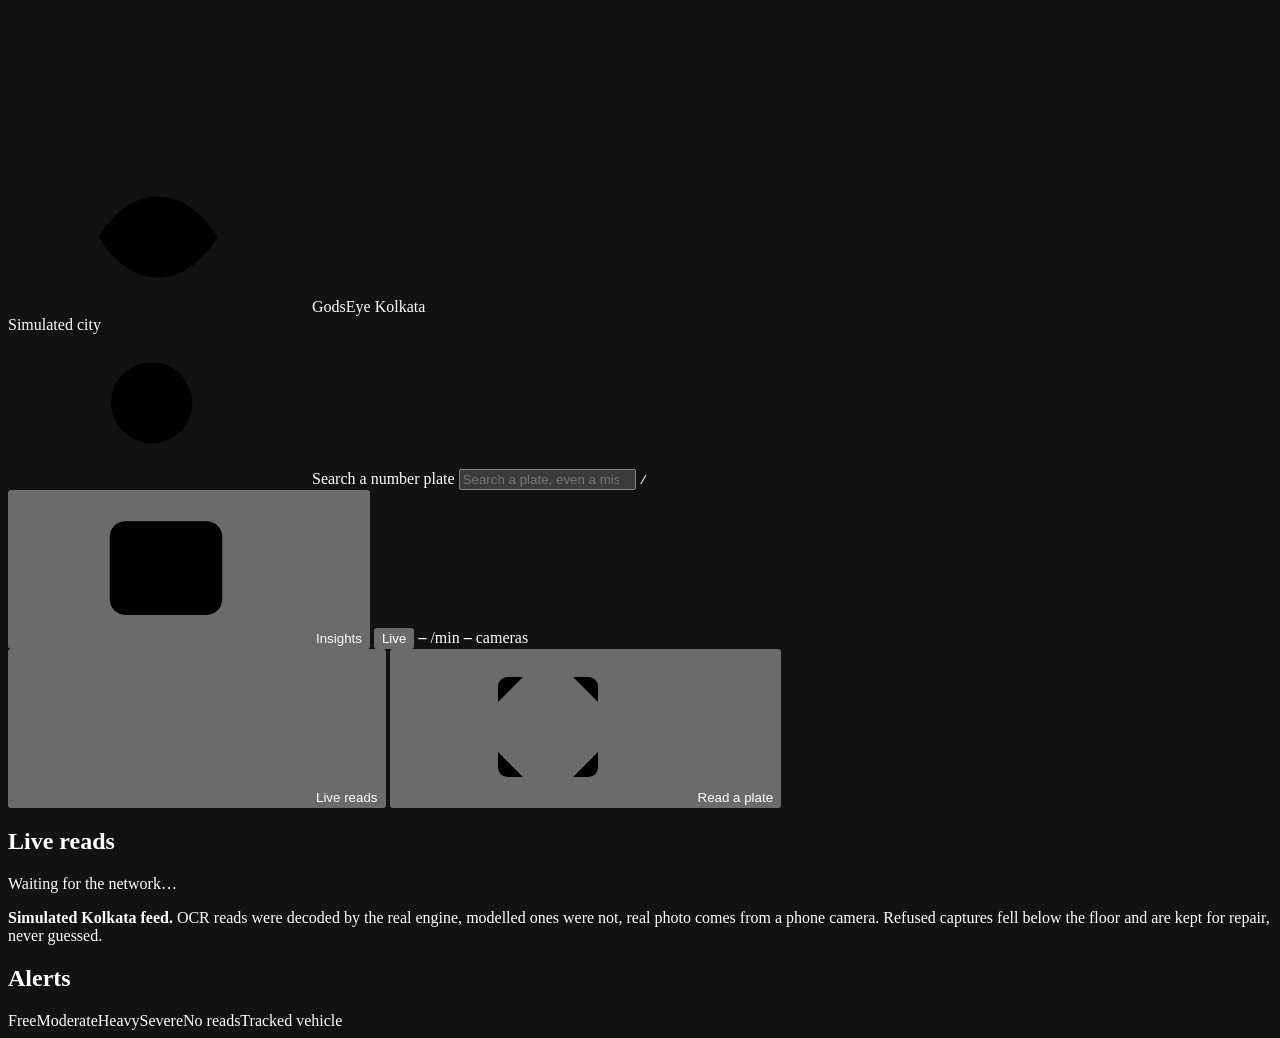
==== web/index.html @ 3ca43882 "GodsEye: public YUKTI 2026 build City-wide ANPR and vehicle-route reconstruction on 35 Kolkata junct" ====
<!DOCTYPE html>
<html lang="en">
<head>
<meta charset="utf-8">
<meta name="viewport" content="width=device-width, initial-scale=1">
<title>GodsEye · Kolkata control room</title>
<meta name="color-scheme" content="dark">
<link rel="preload" href="/static/fonts/geist-latin.woff2" as="font" type="font/woff2" crossorigin>
<!-- Leaflet and Geist are vendored: the control room has to run in a venue
     with no internet. Basemap tiles need a connection; the road network,
     junctions and every read are drawn from GodsEye's own data regardless. -->
<link rel="stylesheet" href="/static/vendor/leaflet/leaflet.css">
<link rel="stylesheet" href="/static/style.css">
</head>
<body>

<svg class="sprite" aria-hidden="true" focusable="false">
  <defs>
    <symbol id="i-mark" viewBox="0 0 24 24"><path d="M2.5 12s3.5-6.5 9.5-6.5 9.5 6.5 9.5 6.5-3.5 6.5-9.5 6.5S2.5 12 2.5 12z"/><circle cx="12" cy="12" r="3.2"/></symbol>
    <symbol id="i-search" viewBox="0 0 24 24"><circle cx="11" cy="11" r="6.5"/><path d="M20 20l-4.2-4.2"/></symbol>
    <symbol id="i-close" viewBox="0 0 24 24"><path d="M6 6l12 12M18 6L6 18"/></symbol>
    <symbol id="i-back" viewBox="0 0 24 24"><path d="M15 6l-6 6 6 6"/></symbol>
    <symbol id="i-chev" viewBox="0 0 24 24"><path d="M9.5 6l6 6-6 6"/></symbol>
    <symbol id="i-camera" viewBox="0 0 24 24"><rect x="3" y="7" width="12" height="10" rx="2"/><path d="M15 10.5l5-3v9l-5-3"/></symbol>
    <symbol id="i-image" viewBox="0 0 24 24"><rect x="3.5" y="4.5" width="17" height="15" rx="2.5"/><circle cx="9" cy="10" r="1.8"/><path d="M20.5 16l-5-5-8.5 8.5"/></symbol>
    <symbol id="i-alert" viewBox="0 0 24 24"><path d="M12 3.5L2.5 20h19z"/><path d="M12 10v4.5M12 17.2v.1"/></symbol>
    <symbol id="i-copy2" viewBox="0 0 24 24"><rect x="8" y="8" width="12" height="12" rx="2.5"/><path d="M16 8V6a2 2 0 0 0-2-2H6a2 2 0 0 0-2 2v8a2 2 0 0 0 2 2h2"/></symbol>
    <symbol id="i-eye" viewBox="0 0 24 24"><path d="M2.5 12s3.5-6.5 9.5-6.5 9.5 6.5 9.5 6.5-3.5 6.5-9.5 6.5S2.5 12 2.5 12z"/><circle cx="12" cy="12" r="2.5"/></symbol>
    <symbol id="i-check" viewBox="0 0 24 24"><path d="M5 12.5l4.5 4.5L19 7.5"/></symbol>
    <symbol id="i-block" viewBox="0 0 24 24"><circle cx="12" cy="12" r="8.5"/><path d="M6 6l12 12"/></symbol>
    <symbol id="i-route" viewBox="0 0 24 24"><circle cx="6" cy="18" r="2.2"/><circle cx="18" cy="6" r="2.2"/><path d="M8 18h6.5a3.5 3.5 0 0 0 0-7h-5a3.5 3.5 0 0 1 0-7H16"/></symbol>
    <symbol id="i-pin" viewBox="0 0 24 24"><path d="M12 21s7-7 7-11.5a7 7 0 0 0-14 0C5 14 12 21 12 21z"/><circle cx="12" cy="9.5" r="2.4"/></symbol>
    <symbol id="i-flag" viewBox="0 0 24 24"><path d="M5.5 21V4M5.5 4.5h11l-2.5 4 2.5 4h-11"/></symbol>
    <symbol id="i-file" viewBox="0 0 24 24"><path d="M14 3.5H7a2 2 0 0 0-2 2v13a2 2 0 0 0 2 2h10a2 2 0 0 0 2-2v-10z"/><path d="M14 3.5v5h5"/></symbol>
    <symbol id="i-pause" viewBox="0 0 24 24"><path d="M9 5v14M15 5v14"/></symbol>
    <symbol id="i-play" viewBox="0 0 24 24"><path d="M7 5v14l11-7z"/></symbol>
    <symbol id="i-feed" viewBox="0 0 24 24"><path d="M4 6h16M4 12h10M4 18h13"/></symbol>
    <symbol id="i-panel" viewBox="0 0 24 24"><rect x="3" y="4.5" width="18" height="15" rx="2.5"/><path d="M14.5 4.5v15"/></symbol>
    <symbol id="i-bolt" viewBox="0 0 24 24"><path d="M13 3L5 13.5h6L10 21l8-10.5h-6z"/></symbol>
    <symbol id="i-sound" viewBox="0 0 24 24"><path d="M4 9.5v5h3.5L12 18V6L7.5 9.5z"/><path d="M15.5 9a4 4 0 0 1 0 6M18 6.5a7.5 7.5 0 0 1 0 11"/></symbol>
    <symbol id="i-scan" viewBox="0 0 24 24"><path d="M4 8V5.5A1.5 1.5 0 0 1 5.5 4H8M16 4h2.5A1.5 1.5 0 0 1 20 5.5V8M20 16v2.5a1.5 1.5 0 0 1-1.5 1.5H16M8 20H5.5A1.5 1.5 0 0 1 4 18.5V16"/><path d="M7.5 12h9"/></symbol>
  </defs>
</svg>

<section id="map" aria-label="Kolkata camera network"></section>

<!-- Top bar: brand, Spotlight search, network status. -->
<header class="topbar">
  <div class="lead">
    <div class="brand chip-like">
      <span class="brand-mark"><svg><use href="#i-mark"/></svg></span>
      <span class="brand-name">GodsEye</span>
      <span class="brand-city">Kolkata</span>
    </div>
    <span class="chip prov" title="Camera feeds and vehicle movement are simulated. Captures marked OCR were decoded by the real engine; modelled ones were not. Phone-camera reads are real photographs.">
      <span class="badge sim">Simulated city</span>
    </span>
  </div>

  <div class="spot" role="search">
    <label class="spot-field">
      <svg class="spot-ico"><use href="#i-search"/></svg>
      <span class="sr">Search a number plate</span>
      <input id="q" type="search" autocomplete="off" spellcheck="false" inputmode="text"
             placeholder="Search a plate, even a misread one" aria-controls="spot-list"
             aria-autocomplete="list" aria-expanded="false">
      <kbd class="spot-kbd" aria-hidden="true">/</kbd>
    </label>
    <div id="spot-list" class="spot-list" role="listbox" hidden></div>
  </div>

  <div class="status" aria-live="polite">
    <button class="chip chip-btn" id="more-btn" type="button" aria-expanded="false" aria-controls="drawer">
      <svg><use href="#i-panel"/></svg>Insights
    </button>
    <span class="chip kpis">
      <button class="live" id="live-chip" type="button" aria-pressed="true" title="Pause or resume the live feed">
        <span class="live-dot"></span><span id="live-label">Live</span>
      </button>
      <span class="sep"></span>
      <span title="Vehicles read per minute, last 30 minutes"><b id="k-vpm">–</b> /min</span>
      <span class="sep"></span>
      <span title="Cameras that reported a read in the last 30 minutes"><b id="k-cams">–</b> cameras</span>
    </span>
  </div>
</header>

<!-- Left sheet: live reads, reading a plate, and a vehicle once one is opened. -->
<aside class="sheet side" id="side" aria-label="Operator panel">
  <nav class="seg" aria-label="Panel">
    <button type="button" data-view="feed" class="on" aria-pressed="true"><svg><use href="#i-feed"/></svg>Live reads</button>
    <button type="button" data-view="read" aria-pressed="false"><svg><use href="#i-scan"/></svg>Read a plate</button>
  </nav>

  <!-- Live reads -->
  <section class="view" data-view="feed">
    <div class="view-head">
      <h2>Live reads</h2>
      <span class="hint-inline" id="feed-meta">Waiting for the network…</span>
    </div>
    <p class="provline"><b>Simulated Kolkata feed.</b> <span class="pk ocr">OCR</span> reads were decoded by the real engine, <span class="pk mod">modelled</span> ones were not, <span class="pk real">real photo</span> comes from a phone camera. <span class="pk ref">Refused</span> captures fell below the floor and are kept for repair, never guessed.</p>
    <ol class="feed" id="feed"></ol>
  </section>

  <!-- Read a plate -->
  <section class="view" data-view="read" hidden>
    <div class="view-head"><h2>Read a plate</h2></div>
    <label class="drop" id="drop">
      <input id="file" type="file" accept="image/*" class="sr">
      <svg><use href="#i-image"/></svg>
      <span class="drop-t">Drop a photo of a vehicle, or choose one</span>
      <span class="drop-s">Read on this machine by the plate reader trained on real Indian plates</span>
    </label>
    <div class="demo">
      <span class="demo-t">Or test the reader on a synthetic capture</span>
      <div class="demo-row">
        <label class="win"><span class="sr">Capture condition</span>
          <select id="demo-cond">
            <option value="daylight">Daylight</option>
            <option value="night_ir">Night, infrared</option>
            <option value="night_glare">Night glare</option>
            <option value="monsoon">Monsoon</option>
            <option value="fog">Fog</option>
            <option value="high_speed">High speed</option>
            <option value="dusk_highiso">Dusk, high ISO</option>
            <option value="far_lane">Far lane</option>
          </select>
        </label>
        <button class="btn btn-quiet" id="demo-go" type="button">Capture and read</button>
      </div>
    </div>
    <div id="read-out"></div>
  </section>

  <!-- Vehicle -->
  <section class="view" data-view="vehicle" hidden>
    <div class="view-head">
      <button class="icon-btn" id="v-back" type="button" aria-label="Back"><svg><use href="#i-back"/></svg></button>
      <h2 class="sr">Vehicle</h2>
      <label class="win">
        <span class="sr">Look-back window</span>
        <select id="v-hours">
          <option value="6">Last 6 h</option>
          <option value="24" selected>Last 24 h</option>
          <option value="48">Last 48 h</option>
        </select>
      </label>
    </div>
    <div id="vehicle"></div>
  </section>
</aside>

<!-- Insights drawer: everything beyond the live task. -->
<aside class="sheet drawer" id="drawer" aria-label="Insights" hidden>
  <header class="drawer-head">
    <nav class="seg seg-sm" aria-label="Insights">
      <button type="button" data-tab="analytics" class="on" aria-pressed="true">Analytics</button>
      <button type="button" data-tab="engine" aria-pressed="false">Engine</button>
      <button type="button" data-tab="incidents" aria-pressed="false">Incidents</button>
      <button type="button" data-tab="privacy" aria-pressed="false">Privacy</button>
    </nav>
    <button class="icon-btn" id="drawer-close" type="button" aria-label="Close insights"><svg><use href="#i-close"/></svg></button>
  </header>
  <div class="tab" data-tab="analytics"></div>
  <div class="tab" data-tab="engine" hidden></div>
  <div class="tab" data-tab="incidents" hidden></div>
  <div class="tab" data-tab="privacy" hidden></div>
</aside>

<!-- Alert stack -->
<section class="alerts" id="alerts" aria-label="Alerts" aria-live="polite">
  <header class="alerts-head">
    <h2>Alerts</h2>
    <span class="alerts-sum" id="alerts-sum"></span>
  </header>
  <div class="alerts-list" id="alerts-list"></div>
</section>

<!-- Map key -->
<aside class="key-chip" aria-label="Map key">
  <span><i class="kk t0"></i>Free</span><span><i class="kk t1"></i>Moderate</span><span><i class="kk t2"></i>Heavy</span><span><i class="kk t3"></i>Severe</span><span><i class="kk quiet"></i>No reads</span><span><i class="kk route"></i>Tracked vehicle</span>
</aside>

<div class="toast" id="toast" role="status" hidden></div>

<script src="/static/vendor/leaflet/leaflet.js"></script>
<script src="/static/app.js"></script>
</body>
</html>
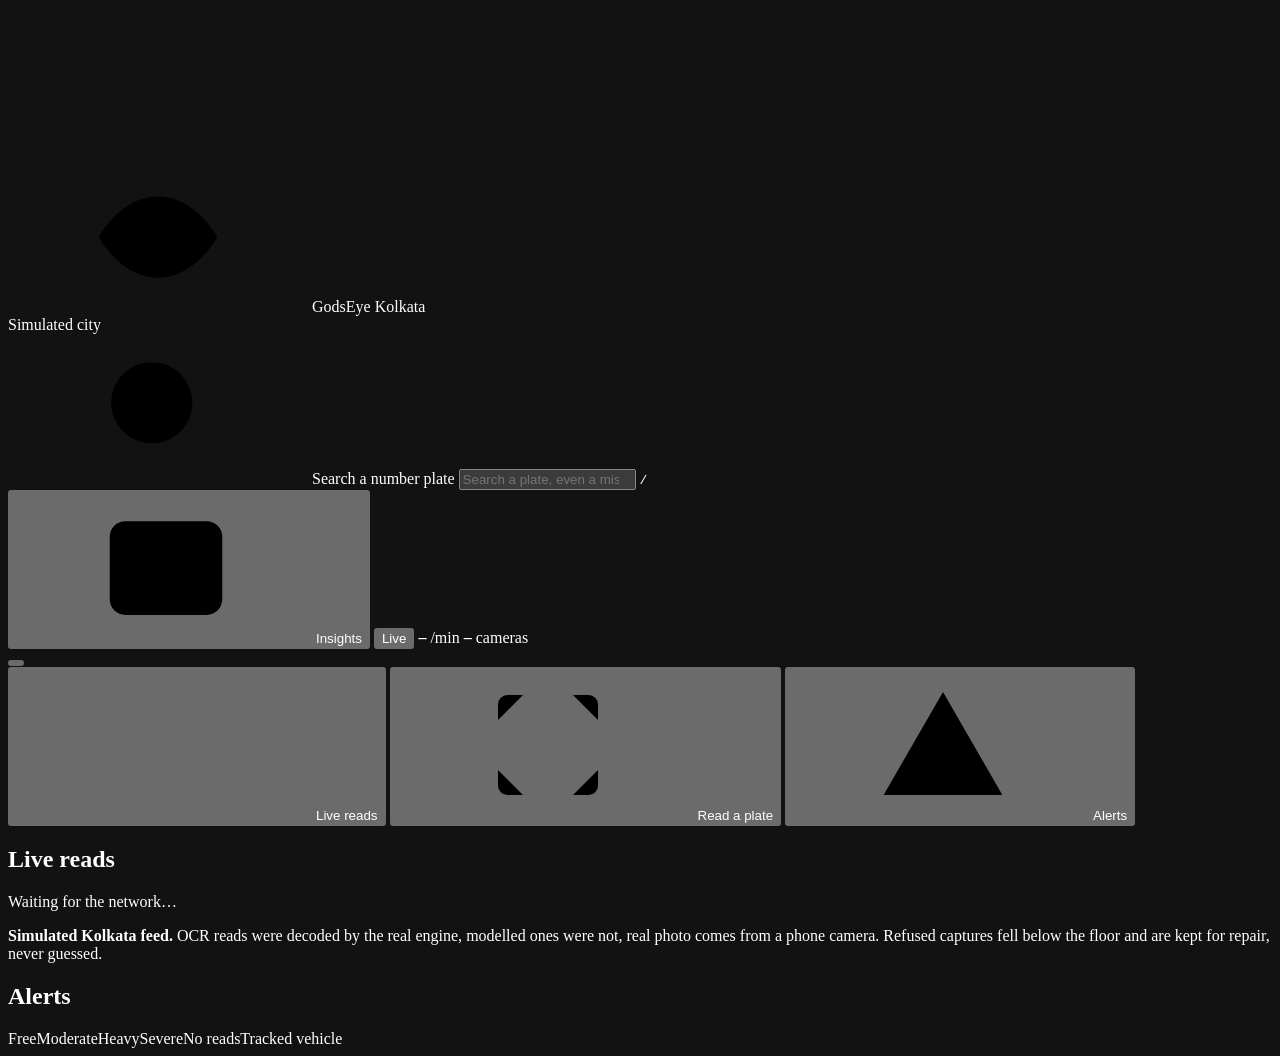
==== commit 7ab17820: "Phone: the control room as a maps app, on frosted glass Under 760 px the map now fills the screen an" ====
--- a/web/index.html
+++ b/web/index.html
@@ -2,9 +2,20 @@
 <html lang="en">
 <head>
 <meta charset="utf-8">
-<meta name="viewport" content="width=device-width, initial-scale=1">
+<meta name="viewport" content="width=device-width, initial-scale=1, viewport-fit=cover">
+<meta name="theme-color" content="#0c1015">
 <title>GodsEye · Kolkata control room</title>
+<meta name="description" content="City-wide number-plate reading and vehicle-route reconstruction over 35 Kolkata junctions. Search a plate, even a misread one, and follow the route. Simulated city; read-only demo.">
 <meta name="color-scheme" content="dark">
+<link rel="icon" href="/static/favicon.svg" type="image/svg+xml">
+<meta property="og:type" content="website">
+<meta property="og:title" content="GodsEye · Kolkata control room">
+<meta property="og:description" content="City-wide number-plate reading and vehicle-route reconstruction over 35 Kolkata junctions. Search a plate, even a misread one, and follow the route. Simulated city; read-only demo.">
+<meta property="og:image" content="https://raw.githubusercontent.com/A-Martyr/GodsEye/main/screenshots/2_misread_search_route.jpg">
+<meta property="og:image:width" content="1440">
+<meta property="og:image:height" content="900">
+<meta property="og:image:alt" content="The GodsEye control room tracing a vehicle from a misread plate across Kolkata">
+<meta name="twitter:card" content="summary_large_image">
 <link rel="preload" href="/static/fonts/geist-latin.woff2" as="font" type="font/woff2" crossorigin>
 <!-- Leaflet and Geist are vendored: the control room has to run in a venue
      with no internet. Basemap tiles need a connection; the road network,
@@ -87,10 +98,17 @@
 
 <!-- Left sheet: live reads, reading a plate, and a vehicle once one is opened. -->
 <aside class="sheet side" id="side" aria-label="Operator panel">
-  <nav class="seg" aria-label="Panel">
-    <button type="button" data-view="feed" class="on" aria-pressed="true"><svg><use href="#i-feed"/></svg>Live reads</button>
-    <button type="button" data-view="read" aria-pressed="false"><svg><use href="#i-scan"/></svg>Read a plate</button>
-  </nav>
+  <!-- On a phone this panel is a bottom sheet: the grip and the tab strip
+       drag it between its rests, and the alerts become its third tab. -->
+  <div class="sheet-head">
+    <button type="button" class="grip" aria-label="Expand panel"></button>
+    <nav class="seg" aria-label="Panel">
+      <button type="button" data-view="feed" class="on" aria-pressed="true"><svg><use href="#i-feed"/></svg>Live reads</button>
+      <button type="button" data-view="read" aria-pressed="false"><svg><use href="#i-scan"/></svg>Read a plate</button>
+      <button type="button" data-view="alerts" aria-pressed="false"><svg><use href="#i-alert"/></svg>Alerts<span class="seg-n" id="alerts-tab-n" hidden></span></button>
+    </nav>
+  </div>
+  <div class="sheet-body">
 
   <!-- Live reads -->
   <section class="view" data-view="feed">
@@ -148,6 +166,7 @@
     </div>
     <div id="vehicle"></div>
   </section>
+  </div>
 </aside>
 
 <!-- Insights drawer: everything beyond the live task. -->
@@ -161,10 +180,12 @@
     </nav>
     <button class="icon-btn" id="drawer-close" type="button" aria-label="Close insights"><svg><use href="#i-close"/></svg></button>
   </header>
-  <div class="tab" data-tab="analytics"></div>
-  <div class="tab" data-tab="engine" hidden></div>
-  <div class="tab" data-tab="incidents" hidden></div>
-  <div class="tab" data-tab="privacy" hidden></div>
+  <div class="drawer-body">
+    <div class="tab" data-tab="analytics"></div>
+    <div class="tab" data-tab="engine" hidden></div>
+    <div class="tab" data-tab="incidents" hidden></div>
+    <div class="tab" data-tab="privacy" hidden></div>
+  </div>
 </aside>
 
 <!-- Alert stack -->
